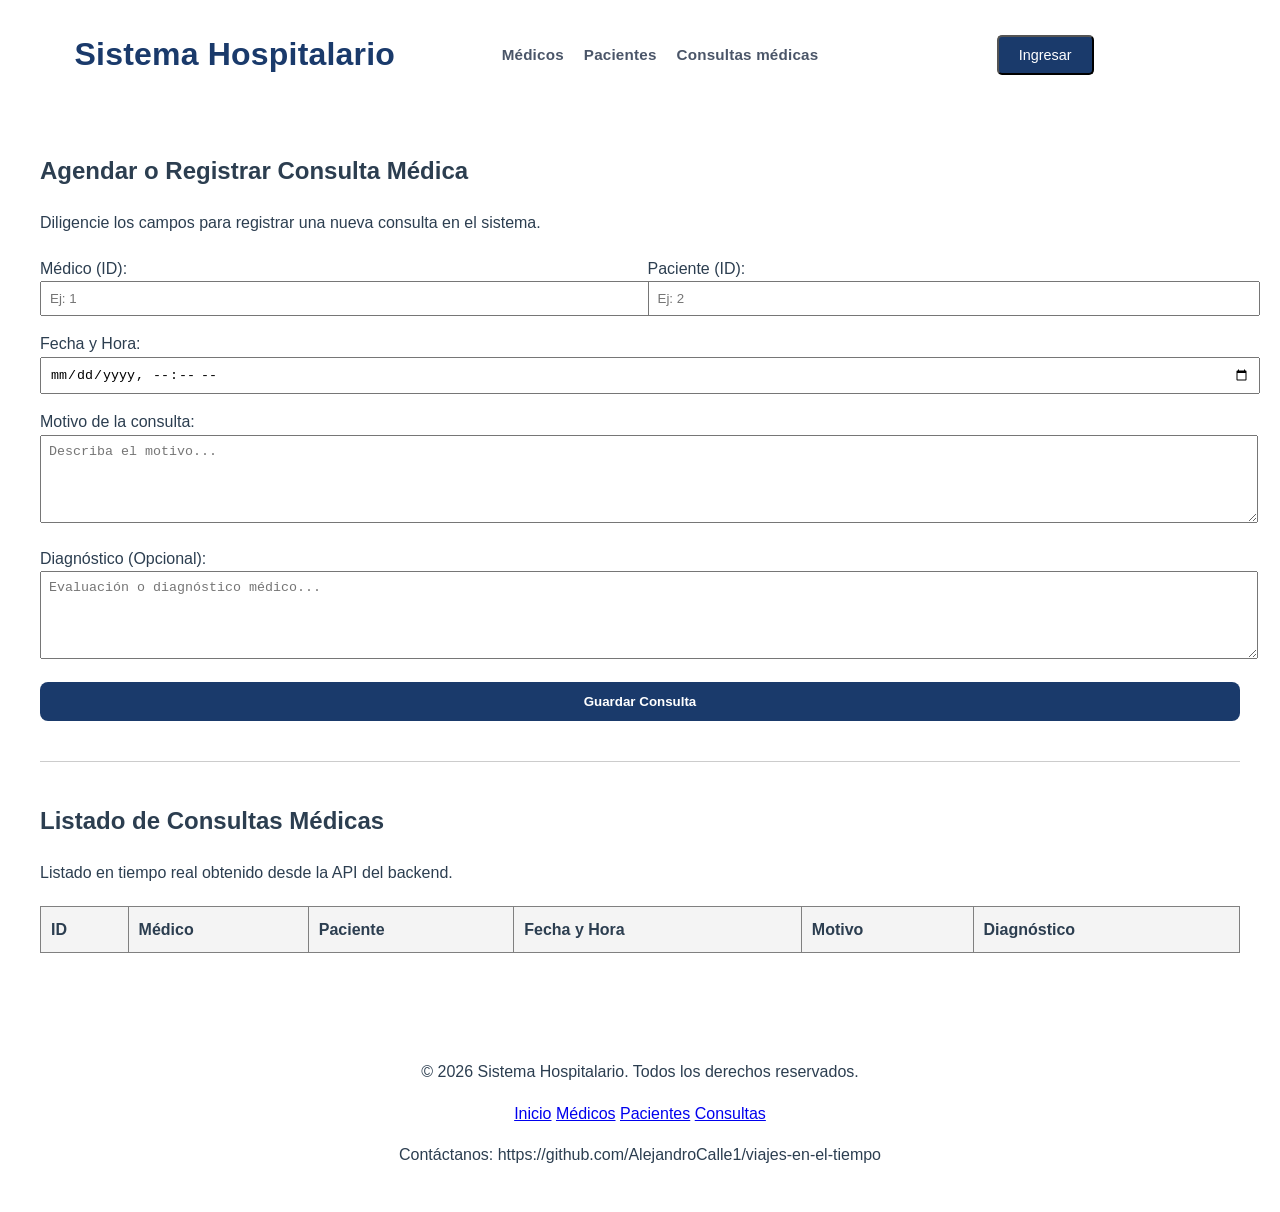
==== consultas.html @ 28b267ce "Corrige ubicacion del codigo en consultas.html y enlaza frontend con la API" ====
<!DOCTYPE html>
<html lang="es">
<head>
    <meta charset="UTF-8">
    <meta name="viewport" content="width=device-width, initial-scale=1.0">
    <title>Consultas Médicas - Sistema Hospitalario</title>
    <link rel="stylesheet" href="css/estilos.css">
    <script src="js/consultas.js" defer></script>
</head>
<body>

    <header>
        <h1><a href="index.html" class="titulo-link">Sistema Hospitalario</a></h1>

        <nav>
            <ul>
                <li><a href="medicos.html">Médicos</a></li>
                <li><a href="pacientes.html">Pacientes</a></li>
                <li><a href="consultas.html" class="activo">Consultas médicas</a></li>
            </ul>
        </nav>

        <form action="login.html" style="margin: 0;">
            <button type="submit" class="btn-ingresar">Ingresar</button>
        </form>
    </header>

    <main style="padding: 30px; max-width: 1200px; margin: 0 auto;">

        <!-- Sección de Formulario POST -->
        <section class="contenedor-formulario" style="margin-bottom: 40px;">
            <h2>Agendar o Registrar Consulta Médica</h2>
            <p>Diligencie los campos para registrar una nueva consulta en el sistema.</p>

            <form id="form-consulta" style="display: grid; grid-template-columns: 1fr 1fr; gap: 15px; margin-top: 20px;">
                <div>
                    <label for="medico">Médico (ID):</label>
                    <input type="number" id="medico" required placeholder="Ej: 1" style="width: 100%; padding: 8px;">
                </div>

                <div>
                    <label for="paciente">Paciente (ID):</label>
                    <input type="number" id="paciente" required placeholder="Ej: 2" style="width: 100%; padding: 8px;">
                </div>

                <div style="grid-column: span 2;">
                    <label for="fecha">Fecha y Hora:</label>
                    <input type="datetime-local" id="fecha" required style="width: 100%; padding: 8px;">
                </div>

                <div style="grid-column: span 2;">
                    <label for="motivo">Motivo de la consulta:</label>
                    <textarea id="motivo" required placeholder="Describa el motivo..." style="width: 100%; padding: 8px; height: 70px;"></textarea>
                </div>

                <div style="grid-column: span 2;">
                    <label for="diagnostico">Diagnóstico (Opcional):</label>
                    <textarea id="diagnostico" placeholder="Evaluación o diagnóstico médico..." style="width: 100%; padding: 8px; height: 70px;"></textarea>
                </div>

                <div style="grid-column: span 2;">
                    <button type="submit" class="btn-explorar" style="border: none; cursor: pointer; width: 100%;">Guardar Consulta</button>
                </div>
            </form>
        </section>

        <hr style="margin: 40px 0; border: 0; border-top: 1px solid #ccc;">

        <!-- Sección de Tabla GET -->
        <section class="contenedor-tabla">
            <h2>Listado de Consultas Médicas</h2>
            <p>Listado en tiempo real obtenido desde la API del backend.</p>

            <div style="overflow-x: auto; margin-top: 20px;">
                <table border="1" cellpadding="10" cellspacing="0" style="width: 100%; text-align: left; border-collapse: collapse;">
                    <thead>
                        <tr style="background-color: #f4f4f4;">
                            <th>ID</th>
                            <th>Médico</th>
                            <th>Paciente</th>
                            <th>Fecha y Hora</th>
                            <th>Motivo</th>
                            <th>Diagnóstico</th>
                        </tr>
                    </thead>
                    <tbody id="tabla-consultas">
                        <!-- Las filas se cargan dinámicamente mediante JS -->
                    </tbody>
                </table>
            </div>
        </section>

    </main>

    <footer>
        <p>&copy; 2026 Sistema Hospitalario. Todos los derechos reservados.</p>
        <nav class="footer-nav">
            <a href="index.html">Inicio</a>
            <a href="medicos.html">Médicos</a>
            <a href="pacientes.html">Pacientes</a>
            <a href="consultas.html">Consultas</a>
        </nav>
        <p>Contáctanos: https://github.com/AlejandroCalle1/viajes-en-el-tiempo</p>
    </footer>

</body>
</html>
---- css/estilos.css ----
body { /* este body pone toda la página con esta fuente en caso de que no haya sido asignada ninguna, por lo que no es necesario repetirla en cada estilo si se quiere dejar así */
    font-family: 'Plus Jakarta Sans', -apple-system, BlinkMacSystemFont, "Segoe UI", Roboto, sans-serif;
    color: #2c3e50;
    line-height: 1.6; /* altura de línea para mejorar la legibilidad */
}

header { /* Estilos para el header incluyendo el nav */
    display: grid; /* convierte el header en un contenedor de cuadrícula */
    grid-template-columns: 1fr auto 1fr; /* define tres columnas, la primera y la tercera ocupan el mismo espacio, la segunda se ajusta al contenido */
    align-items: center; /* alinea verticalmente los elementos */
    justify-items: center; /* evita que los hijos se estiren para llenar su columna */
}

.btn-ingresar { /* Estilos para el botón de ingreso */
    background-color: #1a3a6b; /* azul oscuro, cámbialo por tu paleta */
    color: white;
    padding: 10px 20px; /* espacio interno de retícula */
    border-radius: 5px;
    cursor: pointer; /* cambia el cursor al pasar sobre el botón */
    font-size: 0.9rem; /* tamaño de fuente */
}

nav ul { /* Estilos para la barra de navegación, ya que los estilos en ocasiones solo afectan a hijos y no a descendientes, es decir que si le aplicara solo header no aplicaría a los LI */
    display: flex; /* convierte en un contenedor flexible, y que LI se acomoden horizontalmente */
    list-style: none; /* elimina los puntos de la lista */
    gap: 20px; /* espacio entre los elementos de la lista */
}

.titulo-link, nav ul li a { /* estilos para los enlaces de navegación y el título del sitio web */
    text-decoration: none; /* elimina el subrayado de los enlaces */
    color: #4a5568; /* color del texto */
    font-size: 0.95rem; /* tamaño de fuente */
    font-weight: 600;
    letter-spacing: 0.2px;
    transition: color 0.25s ease, transform 0.25s ease; /* transición suave para el efecto hover */
    display: inline-block;    /* permite aplicar transformaciones al elemento */
}

.titulo-link { /* estilos para el título del sitio web */
    color: #1a3a6b;
    font-size: 2rem;
}

nav ul li a:hover { /* estilos para los enlaces de navegación al pasar el mouse */
    color: white; /* azul institucional al pasar el mouse */
    transform: translateY(-2px) scale(1.2); /* elevación sutil y fluida */
    font-size: 1rem;
    background-color: #1a3a6b; /* azul institucional al pasar el mouse */
}

/* Estilos para body 1 seccion, el hero ------------------------------------------------------------ */
.hero { /* contenedor del hero */
    background-image: url('../img/hero.jpg'); /* imagen de fondo */
    background-size: cover;
    background-position: center;
    height: 400px; /* altura de imagen */

    /* texto del hero */
    display: flex;
    flex-direction: column;      /* apila los hijos verticalmente, en vez de en fila */
    justify-content: flex-start; /* pega contenido arriba */
    align-items: flex-start;     /* pega el contenido a la izquierda */
    text-align: left;            /* alinea el texto a la izquierda */
    padding: 20px 40px;
    color: #ffffff;
}

.buscador-flotante { /* Body 1 sección, etiqueta blanca */
    background-color: rgba(255, 255, 255, 0.8); /* 0.8 equivale al 80% de opacidad */
    color: #333;
    border-radius: 15px;
    padding: 24px 32px;
    width: 90%;
    max-width: 500px;
    box-shadow: 0 10px 30px rgba(0,0,0,0.3);
    align-self: center;
    position: relative;
    text-align: center;
    font-size: 1.1rem;
    font-weight: 500;
}

.btn-explorar { /* estilos para el botón de explorar */
    display: inline-block;
    background-color: #1a3a6b;
    color: white;
    text-decoration: none;
    padding: 12px 28px;
    border-radius: 8px;
    font-weight: 600;
    transition: background-color 0.2s ease;
}

.btn-explorar:hover { /* efecto hover para el botón de explorar */
    background-color: #142e54;
}

/* Body 2 seccion, cuadrícula de destinos ---------------------------------------------------------------------------------------------------------------------------------  */
.destinos_turisticos {   /* contenedor de la cuadrícula de destinos */
    padding: 50px; /* espacio interno alrededor de la cuadrícula */
    color: #333;
}

.grid-destinos {      /* contenedor de la cuadrícula de destinos */
    display: grid; /* convierte el contenedor en una cuadrícula,grid es mejor para columnas  */
    grid-template-columns: repeat(3, 1fr); /* Crea tres columnas de igual tamaño */
    gap: 70px; /* espacio entre los elementos de la cuadrícula */
}

/*estilos para cada tarjeta de destino */
.tarjeta-destino {
    position: relative; /* para poder posicionar el contenido dentro de la tarjeta */
    display:block; /* hace que toda la tarjeta sea clickeable */
    text-decoration: none; /* elimina el subrayado del enlace */
    color: white; /* color del texto dentro de la tarjeta */
    border-radius: 10px; /* bordes redondeados */
    overflow: hidden; /* asegura que el contenido no se desborde de la tarjeta */
    height: 300px; /* altura de la tarjeta */
}
.tarjeta-destino img {  /* estilos para la imagen dentro de la tarjeta */
    width: 100%;
    height: 100%;
    object-fit: cover;       /* la imagen llena la tarjeta sin deformarse, similar a background-size: cover */
}
.etiqueta {   
    position: absolute;
    top: 15px;
    right: 15px;
    background-color: #1a3a6b; /* azul oscuro, cámbialo por tu paleta */
    color: white;
    padding: 8px 16px;      /* espacio interno de retícula */    
    border-radius: 50px; /* esto crea la forma de "píldora" redondeada */
    font-weight: bold;
    font-size: 1rem;
}


/* Body 3 seccion, cuadrícula de hoteles ---------------------------------------------------------------------------------------------------------------------------------  */
.hoteles_destinos{
    position: relative; /* para poder posicionar el contenido dentro de la tarjeta */
    padding: 50px;  /* espacio interno alrededor de la cuadrícula, para que quede alineado con lo demas */
    font-family: sans-serif;
    color: #333;
}

.grid-hoteles {   /* contenedor de la cuadrícula de hoteles */
    display: grid; /* convierte el contenedor en una cuadrícula */
    grid-template-columns: repeat(3, 1fr); /* Crea tres columnas de igual tamaño */
    gap: 70px; /* espacio entre los elementos de la cuadrícula */
}

/*estilos para cada tarjeta de destino */
.tarjeta-hotel {
    position: relative; /* para poder posicionar el contenido dentro de la tarjeta */
    display:block; /* hace que toda la tarjeta sea clickeable */
    text-decoration: none; /* elimina el subrayado del enlace */
    color: white; /* color del texto dentro de la tarjeta */
    border-radius: 10px; /* bordes redondeados */
    overflow: hidden; /* asegura que el contenido no se desborde de la tarjeta */
    height: 300px; /* altura de la tarjeta */
}

.tarjeta-hotel img {   /* estilos para la imagen dentro de la tarjeta */
    width: 100%;
    height: 100%;
    object-fit: cover;       /* la imagen llena la tarjeta sin deformarse, similar a background-size: cover */
}

/*seccion de preguntas frecuentes, utilizacion de javaScript "mostrar o ocultar info",FAQ DESPEGABLE --------------------------------------------------------------- */
.preguntas-frecuentes {  /* contenedor de la sección de preguntas frecuentes */
    max-width: 800px;
    margin: 40px auto;
    padding: 0 20px;
}

.item-acordeon {       /* contenedor de cada pregunta y respuesta */
    border: 1px solid #ccc;
    border-radius: 8px;
    margin-bottom: 10px;
}

.boton-acordeon {    /* estilos para el botón que despliega la respuesta */
    width: 100%;
    text-align: left;
    background-color: #f1f1f1;
    border: none;
    padding: 15px;
    font-size: 1rem;
    font-weight: bold;
    cursor: pointer;
}

.item-acordeon p {   /* oculto por defecto */
    display: none;  /* la respuesta está oculta inicialmente */
    padding: 15px;
}

.item-acordeon p.mostrar {  /* cuando se hace clic en el botón, se agrega la clase "mostrar" para mostrar la respuesta, visible cuando javaScript lo active */
    display: block;
}

/*pagina hoteles y paquetes de viajes*/
.formulario-reserva form {  /* contenedor del formulario de reserva */
    display: flex;           /* convierte el formulario en un contenedor flexible */
    flex-direction: column;   /* apila los elementos verticalmente */
    max-width: 500px;         /* que no se estire a todo el ancho de la pantalla */
    margin: 30px auto;        /* centra el formulario horizontalmente */
    gap: 15px;                /* espacio entre cada label/input */
}

.formulario-reserva input,  /* estilos para los campos de entrada del formulario */
.formulario-reserva select {
    padding: 12px;
    border: 1px solid #ccc;
    border-radius: 6px;
    font-size: 1rem;
}

.formulario-reserva button { /* estilos para el botón de envío del formulario */
    padding: 14px;
    background-color: #1a3a6b;
    color: white;
    border: none;
    border-radius: 6px;
    font-size: 1rem;
    cursor: pointer;
    transition: 0.2s ease;
}

.formulario-reserva button:hover {  /* efecto hover para el botón de envío del formulario */
    background-color: #12294d;
}

/* pagina destinos historicos ------------------------------------------------------------------------------------------------------------*/ 

/* Banner principal con imagen de fondo y superposición (Overlay) */
.banner-pagina { 
    background-image: linear-gradient( 
        rgba(136, 182, 255, 0.75), 
        rgba(13, 35, 71, 0.75)
    ), url('../img/banner_historico.jpg'); /*la iamgen de fondo del banner de las laspagina con un efecto de degradado*/
    background-size: cover; 
    background-position: center;
    background-repeat: no-repeat; /*le decimos que no repita la iamgen para qeu ocupe todo el espacio bien*/
    font-weight: 700; /* tamaño fuente en caso de no ser asingado ya*/
    color: white;
    text-align: center;
    padding: 100px 20px; /*bordes*/
    font-family: sans-serif;
    box-shadow: inset 0 -10px 20px rgba(0, 0, 0, 0.2); /*sombreados de portada*/
}


.banner-pagina-futurista {
    background-image: linear-gradient(
        rgba(136, 182, 255, 0.75), 
        rgba(13, 35, 71, 0.75)
    ), url('../img/banner_futurista.png');
    background-size: cover;
    background-position: center;
    background-repeat: no-repeat;
    font-weight: 800; 
    color: white;
    text-align: center;
    padding: 100px 20px;
    font-family: sans-serif;
    box-shadow: inset 0 -10px 20px rgba(0, 0, 0, 0.2);
}


/* Badge decorativo superior esto es para el chronos que aparece en el banner encapsulado*/
.subtitulo-badge { 
    display: inline-block;
    background-color: rgba(255, 255, 255, 0.15);
    padding: 6px 18px;
    border-radius: 20px;
    font-size: 0.85rem;
    text-transform: uppercase;
    letter-spacing: 2px;
    margin-bottom: 15px;
    backdrop-filter: blur(4px);
}

/* estilo del titulo de chronos travel de la parte principal del menu superior en la barra navegacion*/
.titulo-badge {
    display: inline-block;
    background-color: rgba(255, 255, 255, 0.15);
    padding: 10px 24px; /* Ajustamos un poco el padding para que acompañe al texto grande */
    border-radius: 20px;
    
    font-size: 1.25rem;   /* Sin espacio entre número y rem (3rem suele ser enorme para un badge, pero ajústalo a tu gusto) */
    font-weight: 700;    /* Controla el grosor: 700 es 'bold' (negrita), 900 es 'black' (súper grueso) */
    
    text-transform: uppercase;
    letter-spacing: 3px;  /* Reducimos ligeramente el espaciado para evitar que desborde */
    backdrop-filter: blur(4px);
}

/* Título principal */
.banner-pagina h1 {
    font-size: 3rem;
    font-weight: 700;
    letter-spacing: 1px;
    margin-bottom: 15px;
    text-shadow: 0 2px 10px rgba(0, 0, 0, 0.5);
}

/* Línea divisora dorada */
.linea-decorativa {
    width: 60px;
    height: 3px;
    background-color: #f39c12;
    margin: 0 auto 20px auto;
    border-radius: 2px;
}

/* Subtítulo o descripción del banner */
.banner-pagina p {
    font-size: 1.25rem;
    max-width: 650px;
    margin: 0 auto;
    opacity: 0.95;
    line-height: 1.5;
    text-shadow: 0 1px 5px rgba(0, 0, 0, 0.5);
}

/* Contenedor principal de tarjetas */
.contenedor-destinos-historicos {
    max-width: 1200px;
    margin: 60px auto;
    padding: 0 20px; /*margen desde adentro del contenedor de la tarjeta */
    display: flex;
    flex-direction: column;
    gap: 70px; /* Espacio vertical entre cada tarjeta */
    font-family: sans-serif;
}

/* Tarjeta individual en zigzag */
.tarjeta-zigzag {
    display: flex; /*convertimos en contenedor felixble o sea colocar imagenes y texto lado a lado */
    align-items: center;
    gap: 50px; /* Espacio entre imagen y texto espacio interno */
    background-color: #ffffff;
    border-radius: 16px;
    overflow: hidden; /*importante cortaquita cualquier contenido hijo como la iamgens para que no sobresalga de esto*/
    box-shadow: 0 10px 30px rgba(0, 0, 0, 0.06);
    
    /* Estado inicial para la animación por scroll */
    opacity: 0;
    transform: translateY(40px);
    transition: opacity 0.8s ease-out, transform 0.8s ease-out, box-shadow 0.3s ease;
}

/* Para intercalar la posición (Texto a la izquierda, imagen a la derecha) */
.tarjeta-zigzag.invertido {
    flex-direction: row-reverse;
}

/* Clase que activa el JavaScript al llegar con el scroll */
.tarjeta-zigzag.visible {
    opacity: 1;
    transform: translateY(0);
}

/* Efecto hover al pasar el cursor sobre la tarjeta */
.tarjeta-zigzag:hover {
    transform: translateY(-8px) !important; /* este movimiento tiene prioridad*/
    box-shadow: 0 20px 40px rgba(0, 0, 0, 0.12); /*aumenta la sombra efecto agrandamiento*/
}

/* Contenedor de la imagen */
.imagen-zigzag {
    flex: 1; /*debe ocupar el espacio disponible o sea el 50% ta que el otro tiene 1 tambien el texto*/
    height: 380px;
    overflow: hidden; /* Mantiene la imagen dentro del marco al ampliar */
}

.imagen-zigzag img {
    width: 100%; /*ocupa el 100% del contenedor permitido del padre imagen.zigzag*/
    height: 100%;
    object-fit: cover; /* hace que mantenga la calidad no se estire solo se amplie*/
    display: block;/*Elimina un pequeño espacio en blanco (de 3 a 4 píxeles) que los navegadores agregan por defecto debajo de las imágenes en línea.*/
    transition: transform 0.5s ease; /* Transición suave de zoom */
}

/* Micro-zoom en la imagen al estar encima sobre la tarjeta */
.tarjeta-zigzag:hover .imagen-zigzag img {
    transform: scale(1.06);
}

/* Contenedor del texto */
.contenido-zigzag {
    flex: 1;
    padding: 30px 40px;
    color: #333;
    
}

.contenido-zigzag h2 {
    font-size: 1.8rem;
    font-weight: 700; /* para el título del destino */
    color: #1a3a6b;
    margin-bottom: 15px;
}

.contenido-zigzag p {
    font-size: 1.05rem;
    line-height: 1.6;
    color: #555;
    margin-bottom: 25px;
}

/* Botón de reserva */
.btn-reserva {
    display: inline-block;
    background-color: #1a3a6b;
    color: white;
    padding: 14px 32px;
    border-radius: 8px;
    text-decoration: none; /*quita subrayado a la imagen*/
    font-weight: 600;
    letter-spacing: 0.5px;
    transition: background-color 0.3s ease, transform 0.2s ease, box-shadow 0.2s ease;
}

.btn-reserva:hover {
    background-color: #0d2347;
    transform: translateY(-2px);
    box-shadow: 0 6px 15px rgba(26, 58, 107, 0.3);
}

/* fin pagina de destinos historicos ------------------------------------------------------------------------------------------------------*/

/* comienzo pagina de reglas*/

/* Títulos de Sección */
.titulo-seccion {
  max-width: 1100px;
  margin: 30px auto 15px;
  padding: 0 15px;
  font-size: 1.3rem;
}
.texto-rojo { color: #dc2626; }
.texto-amarillo { color: #d97706; }
.texto-azul { color: #1e3a8a; }

.reglas-grid {
  display: grid;
  gap: 15px;
  max-width: 1200px;
  margin: 0 auto 30px;
  padding: 0 15px;
}

.reglas-grid.alto {
  grid-template-columns: repeat(4, 1fr);
}

.reglas-grid.medio {
  grid-template-columns: repeat(5, 1fr);
  gap: 10px;
}

.tarjeta {
  background: #ffffff;
  border-radius: 8px;
  padding: 14px;
  box-shadow: 0 2px 8px rgba(0, 0, 0, 0.06);
}

.borde-rojo { border-left: 4px solid #dc2626; }
.borde-amarillo { border-left: 4px solid #f59e0b; }

.tarjeta-cabecera {
  display: flex;
  justify-content: space-between;
  align-items: center;
  margin-bottom: 8px;
}

.num {
  font-weight: bold;
  font-size: 1.05rem;
}

.etiqueta {
  font-size: 0.7rem;
  font-weight: bold;
  padding: 3px 6px;
  border-radius: 4px;
}

.etiqueta-roja {
  background-color: #fee2e2;
  color: #dc2626;
}

.etiqueta-amarilla {
  background-color: #fef3c7;
  color: #d97706;
}

.tarjeta h3 {
  margin: 0 0 6px 0;
  font-size: 0.85rem;
  color: #0f172a;
}

.tarjeta p {
  margin: 0;
  font-size: 0.76rem;
  color: #64748b;
  line-height: 1.35;
}

/* Centrado del Footer */
footer {
  text-align: center;
  padding: 20px 0;
  margin-top: 40px;
}

/* fin pagina de reglas*/


/* Estilos para el Login */
.login-container {
    display: flex;
    justify-content: center;
    align-items: center;
    min-height: 70vh;
    padding: 20px;
}

.login-card {
    background-color: white;
    padding: 40px;
    border-radius: 12px;
    box-shadow: 0 4px 15px rgba(0, 0, 0, 0.08);
    width: 100%;
    max-width: 400px;
    display: flex;
    flex-direction: column;
    gap: 15px;
}

.login-card h2 {
    color: #1a1a6b;
    margin-bottom: 5px;
}

.login-card p {
    color: #555;
    font-size: 0.9rem;
    margin-bottom: 10px;
}

.input-group {
    display: flex;
    flex-direction: column;
    gap: 5px;
    text-align: left;
}

.input-group label {
    font-size: 0.85rem;
    font-weight: 600;
    color: #333;
}

.input-group input {
    padding: 10px 12px;
    border: 1px solid #ccc;
    border-radius: 6px;
    font-size: 0.95rem;
    outline: none;
}

.input-group input:focus {
    border-color: #1a1a6b;
}

.btn-login {
    background-color: #1a1a6b;
    color: white;
    border: none;
    padding: 12px;
    border-radius: 6px;
    font-weight: bold;
    cursor: pointer;
    margin-top: 10px;
    transition: background-color 0.3s;
}

.btn-login:hover {
    background-color: #2a2a8b;
}

.back-link {
    text-align: center;
    margin-top: 10px;
    color: #1a1a6b;
    text-decoration: none;
    font-size: 0.85rem;
}

.back-link:hover {
    text-decoration: underline;
}
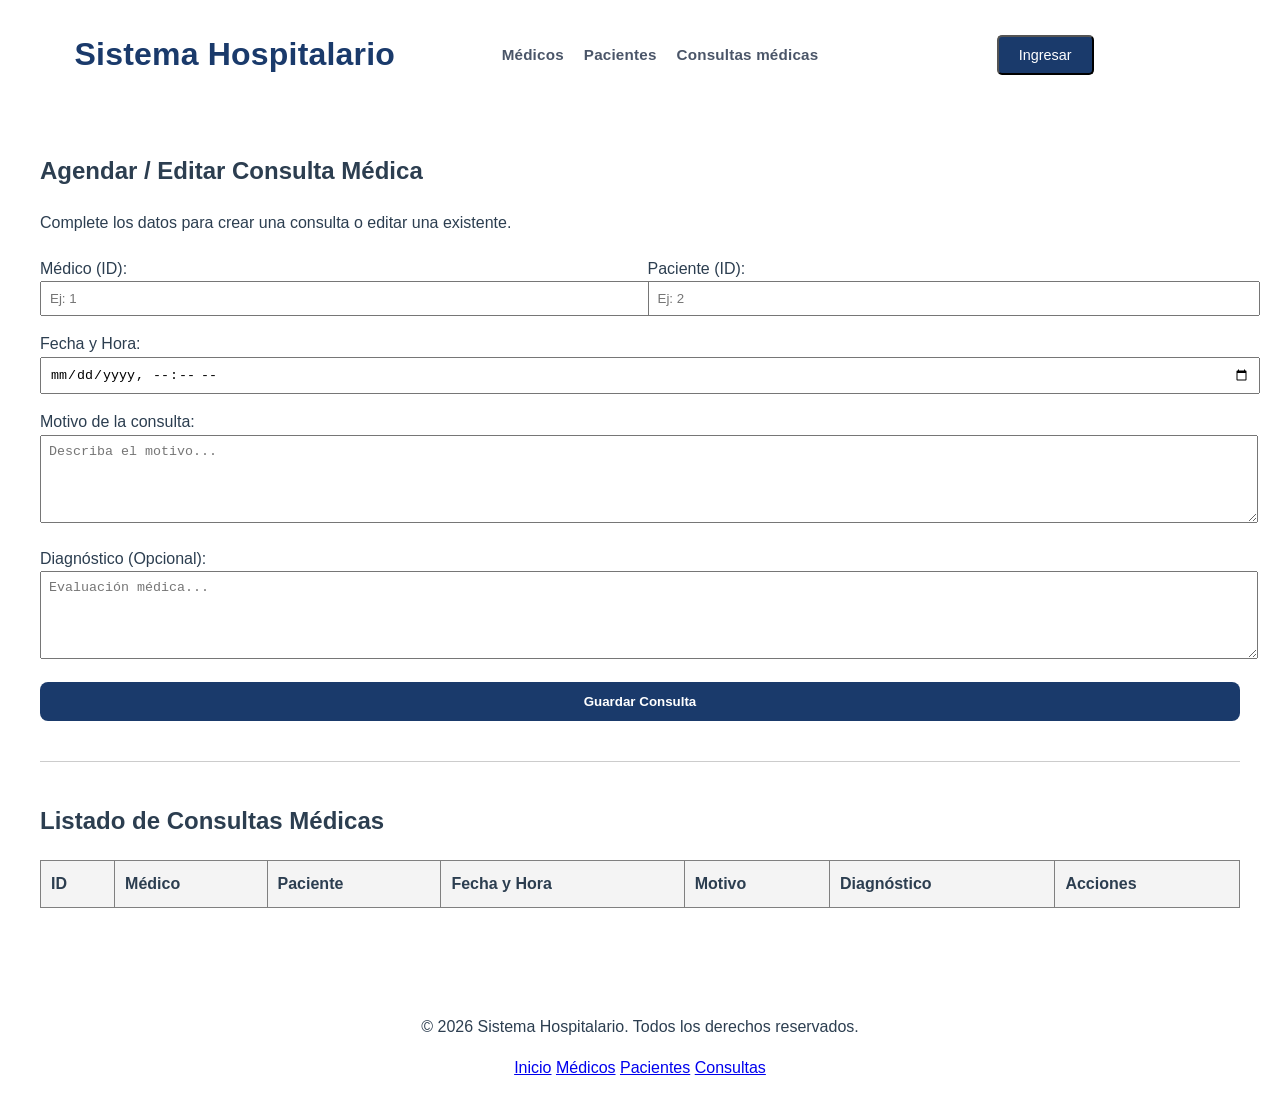
==== commit 156164a4: "README con instrucciones para ejecutar el proyecto" ====
--- a/consultas.html
+++ b/consultas.html
@@ -11,7 +11,6 @@
 
     <header>
         <h1><a href="index.html" class="titulo-link">Sistema Hospitalario</a></h1>
-
         <nav>
             <ul>
                 <li><a href="medicos.html">Médicos</a></li>
@@ -19,7 +18,6 @@
                 <li><a href="consultas.html" class="activo">Consultas médicas</a></li>
             </ul>
         </nav>
-
         <form action="login.html" style="margin: 0;">
             <button type="submit" class="btn-ingresar">Ingresar</button>
         </form>
@@ -27,12 +25,15 @@
 
     <main style="padding: 30px; max-width: 1200px; margin: 0 auto;">
 
-        <!-- Sección de Formulario POST -->
+        <!-- Formulario POST / PUT -->
         <section class="contenedor-formulario" style="margin-bottom: 40px;">
-            <h2>Agendar o Registrar Consulta Médica</h2>
-            <p>Diligencie los campos para registrar una nueva consulta en el sistema.</p>
+            <h2>Agendar / Editar Consulta Médica</h2>
+            <p>Complete los datos para crear una consulta o editar una existente.</p>
 
             <form id="form-consulta" style="display: grid; grid-template-columns: 1fr 1fr; gap: 15px; margin-top: 20px;">
+                <!-- Campo oculto para el ID en modo edicion -->
+                <input type="hidden" id="consulta-id" value="">
+
                 <div>
                     <label for="medico">Médico (ID):</label>
                     <input type="number" id="medico" required placeholder="Ej: 1" style="width: 100%; padding: 8px;">
@@ -55,22 +56,21 @@
 
                 <div style="grid-column: span 2;">
                     <label for="diagnostico">Diagnóstico (Opcional):</label>
-                    <textarea id="diagnostico" placeholder="Evaluación o diagnóstico médico..." style="width: 100%; padding: 8px; height: 70px;"></textarea>
+                    <textarea id="diagnostico" placeholder="Evaluación médica..." style="width: 100%; padding: 8px; height: 70px;"></textarea>
                 </div>
 
-                <div style="grid-column: span 2;">
-                    <button type="submit" class="btn-explorar" style="border: none; cursor: pointer; width: 100%;">Guardar Consulta</button>
+                <div style="grid-column: span 2; display: flex; gap: 10px;">
+                    <button type="submit" id="btn-guardar-consulta" class="btn-explorar" style="border: none; cursor: pointer; flex: 1;">Guardar Consulta</button>
+                    <button type="button" id="btn-cancelar-edicion" onclick="cancelarEdicion()" style="display: none; background: #7f8c8d; color: white; border: none; padding: 10px; cursor: pointer;">Cancelar Edición</button>
                 </div>
             </form>
         </section>
 
         <hr style="margin: 40px 0; border: 0; border-top: 1px solid #ccc;">
 
-        <!-- Sección de Tabla GET -->
+        <!-- Tabla GET con Acciones (PUT / DELETE) -->
         <section class="contenedor-tabla">
             <h2>Listado de Consultas Médicas</h2>
-            <p>Listado en tiempo real obtenido desde la API del backend.</p>
-
             <div style="overflow-x: auto; margin-top: 20px;">
                 <table border="1" cellpadding="10" cellspacing="0" style="width: 100%; text-align: left; border-collapse: collapse;">
                     <thead>
@@ -81,10 +81,11 @@
                             <th>Fecha y Hora</th>
                             <th>Motivo</th>
                             <th>Diagnóstico</th>
+                            <th>Acciones</th>
                         </tr>
                     </thead>
                     <tbody id="tabla-consultas">
-                        <!-- Las filas se cargan dinámicamente mediante JS -->
+                        <!-- Carga dinámica -->
                     </tbody>
                 </table>
             </div>
@@ -100,7 +101,6 @@
             <a href="pacientes.html">Pacientes</a>
             <a href="consultas.html">Consultas</a>
         </nav>
-        <p>Contáctanos: https://github.com/AlejandroCalle1/viajes-en-el-tiempo</p>
     </footer>
 
 </body>
